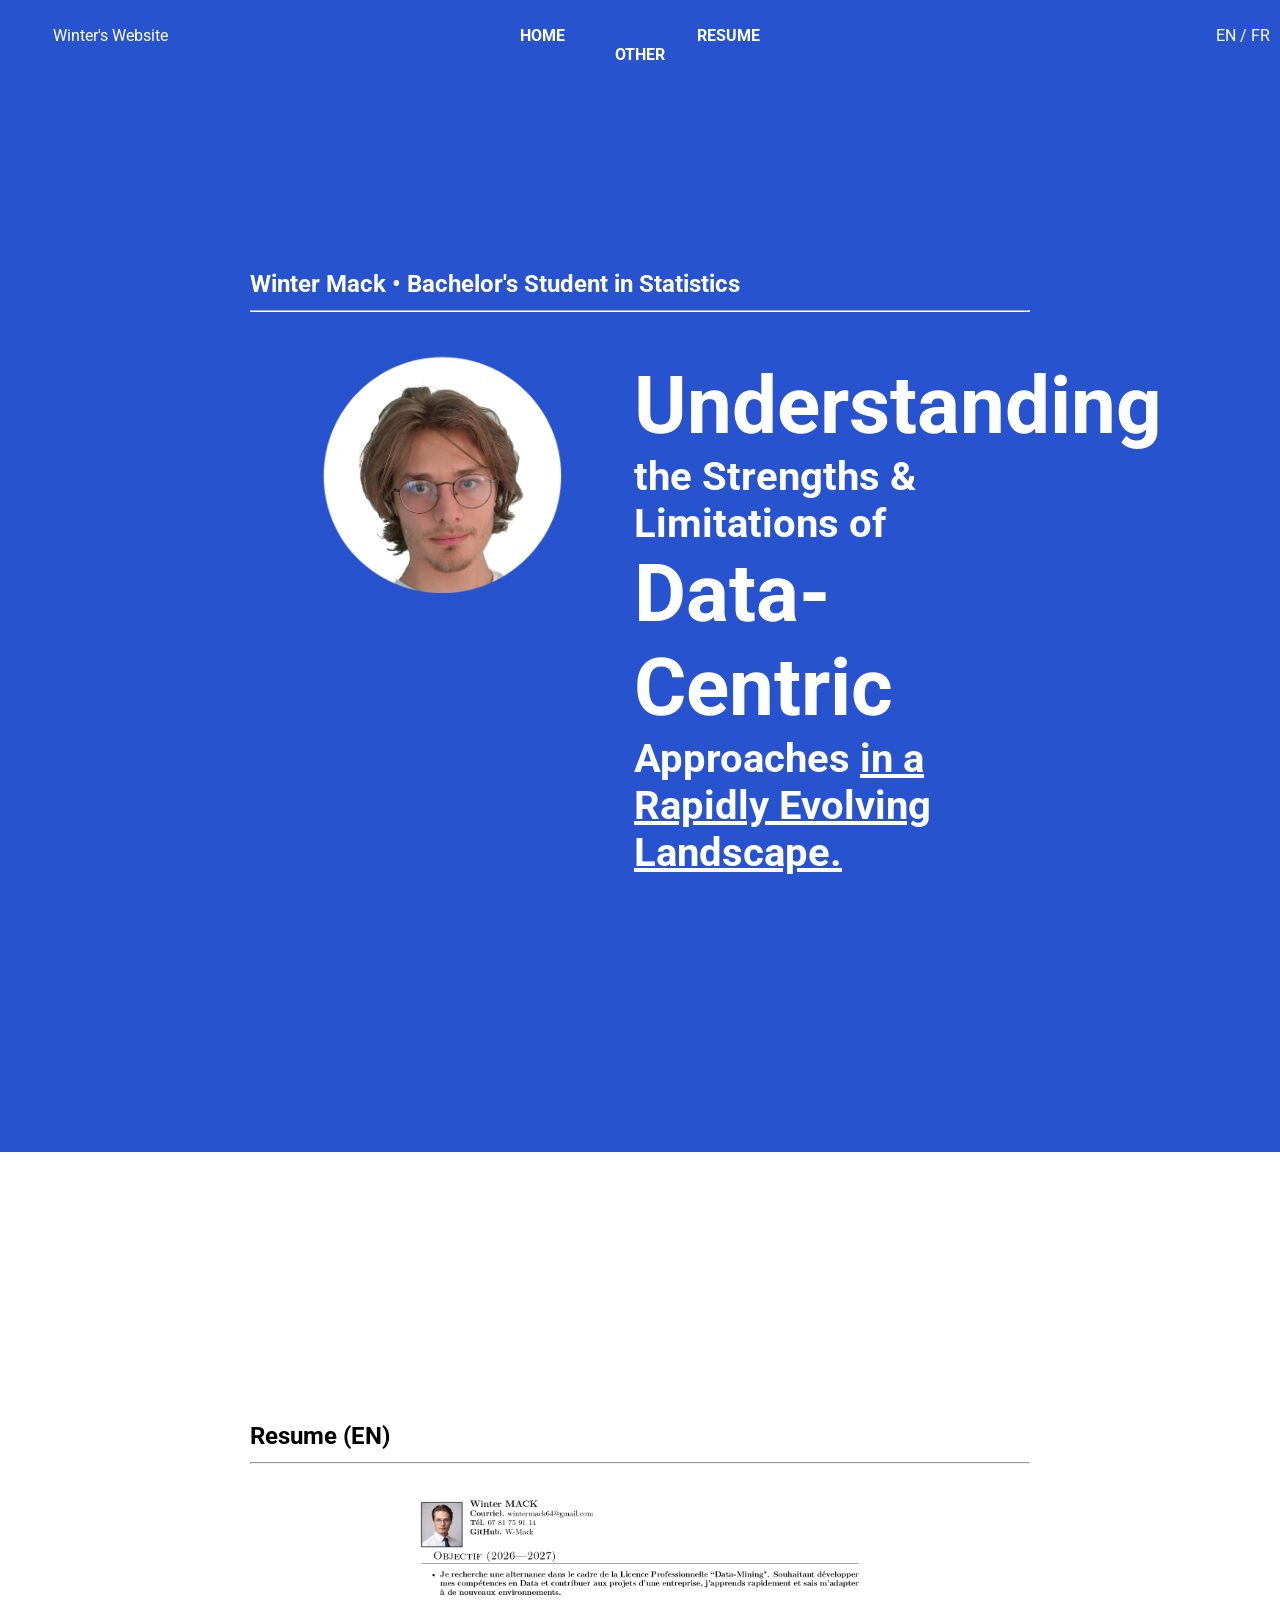
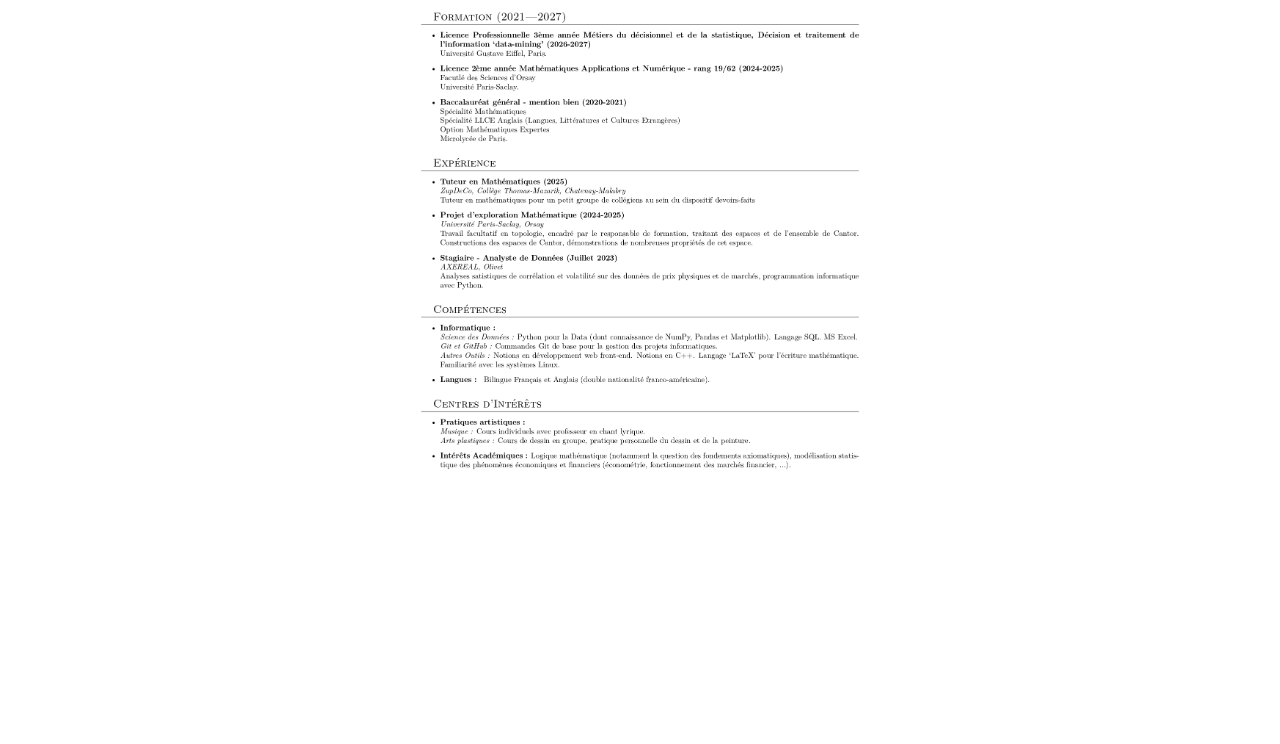
==== src/index.html @ aade7939 "added CV_fr.jpg" ====
<!DOCTYPE html>
<html lang="en">
<head>
    <meta charset="UTF-8">
    <meta name="viewport" content="width=device-width, initial-scale=1.0">
    <link rel="preconnect" href="https://fonts.googleapis.com">
    <link rel="preconnect" href="https://fonts.gstatic.com" crossorigin>
    <link href="https://fonts.googleapis.com/css2?family=Roboto:ital,wght@0,100..900;1,100..900&display=swap" rel="stylesheet">
    <link rel="stylesheet" href="styles.css" type="text/css">
    <title>Winter Mack</title>
</head>
<body>
    <div id="main-container">
        <div id="topbar">
            <p>Winter's Website</p>
            <nav>
                <a>HOME</a>
                <a>RESUME</a>
                <a>OTHER</a>
            </nav>
            <div id="lang-div">
                <a href="">EN</a> / <a href="">FR</a>
            </div>
        </div>
        <div id="main-div">
            <h2>Winter Mack • Bachelor's Student in Statistics<hr></h2>
            <div id="main-grid">
                <div id="img-div">
                    <img src="me.png" width="70%"></img>
                </div>
                <div>
                    <h1><b class="div-keyword">Understanding</b> the Strengths & Limitations of <b class="div-keyword">Data-Centric</b> Approaches <u>in a Rapidly Evolving Landscape.</u></h1>
                </div>
            </div>
        </div>
        <div id="resume">
            <h2>Resume (EN)<hr></h2>
            <div id="resume-img-div">
                <img src="CV_fr.jpg" width="60%">
            </div>
        </div>
    </div>
</body>
</html>
---- src/styles.css ----
:root {
    --bgColor: #ffffff;
    --fgColor: #2754ce;
    --textColor: #000000;
    --textFgColor: #ffffff;
}

body {
    margin: 0;
    background-color: var(--bgColor);
    font-size: 16px;
    font-family: "Roboto", sans-serif;
    color: var(--textColor);
}

h1 {
    font-size: 40px;
}

h1 .div-keyword {
    font-size: 80px;
}

nav {
    padding-left: 19vw;
    padding-right: 19vw;
    padding-top: 16px;
}

nav a {
    text-decoration: none;
    font-weight: bolder;
    padding-right: 5vw;
    padding-left: 5vw;
}

#main-div hr {
    background-color: var(--textFgColor);
    border-color: var(--textFgColor);
    color: var(--textFgColor);
}

#main-div {
    padding: 250px 250px;
    background-color: var(--fgColor);
    color: var(--textFgColor);
}

#main-grid {
    display: grid;
    grid-template-columns: 30vw 30vw;
}

#topbar #lang-div {
    text-align: right;
    padding-top: 16px;
}

#lang-div a {
    text-decoration: none;
    color: var(--textFgColor);
}

#topbar {
    background-color: var(--fgColor);
    color: var(--textFgColor);
    text-align: center;
    position: fixed;
    padding: 10px 10px;
    display: grid;
    grid-template-columns: 200px auto 200px;
}

#img-div {
    text-align: center;
    padding: 20px 20px;
}

#resume {
    padding: 250px 250px;
}

#resume-img-div {
    text-align: center;
}
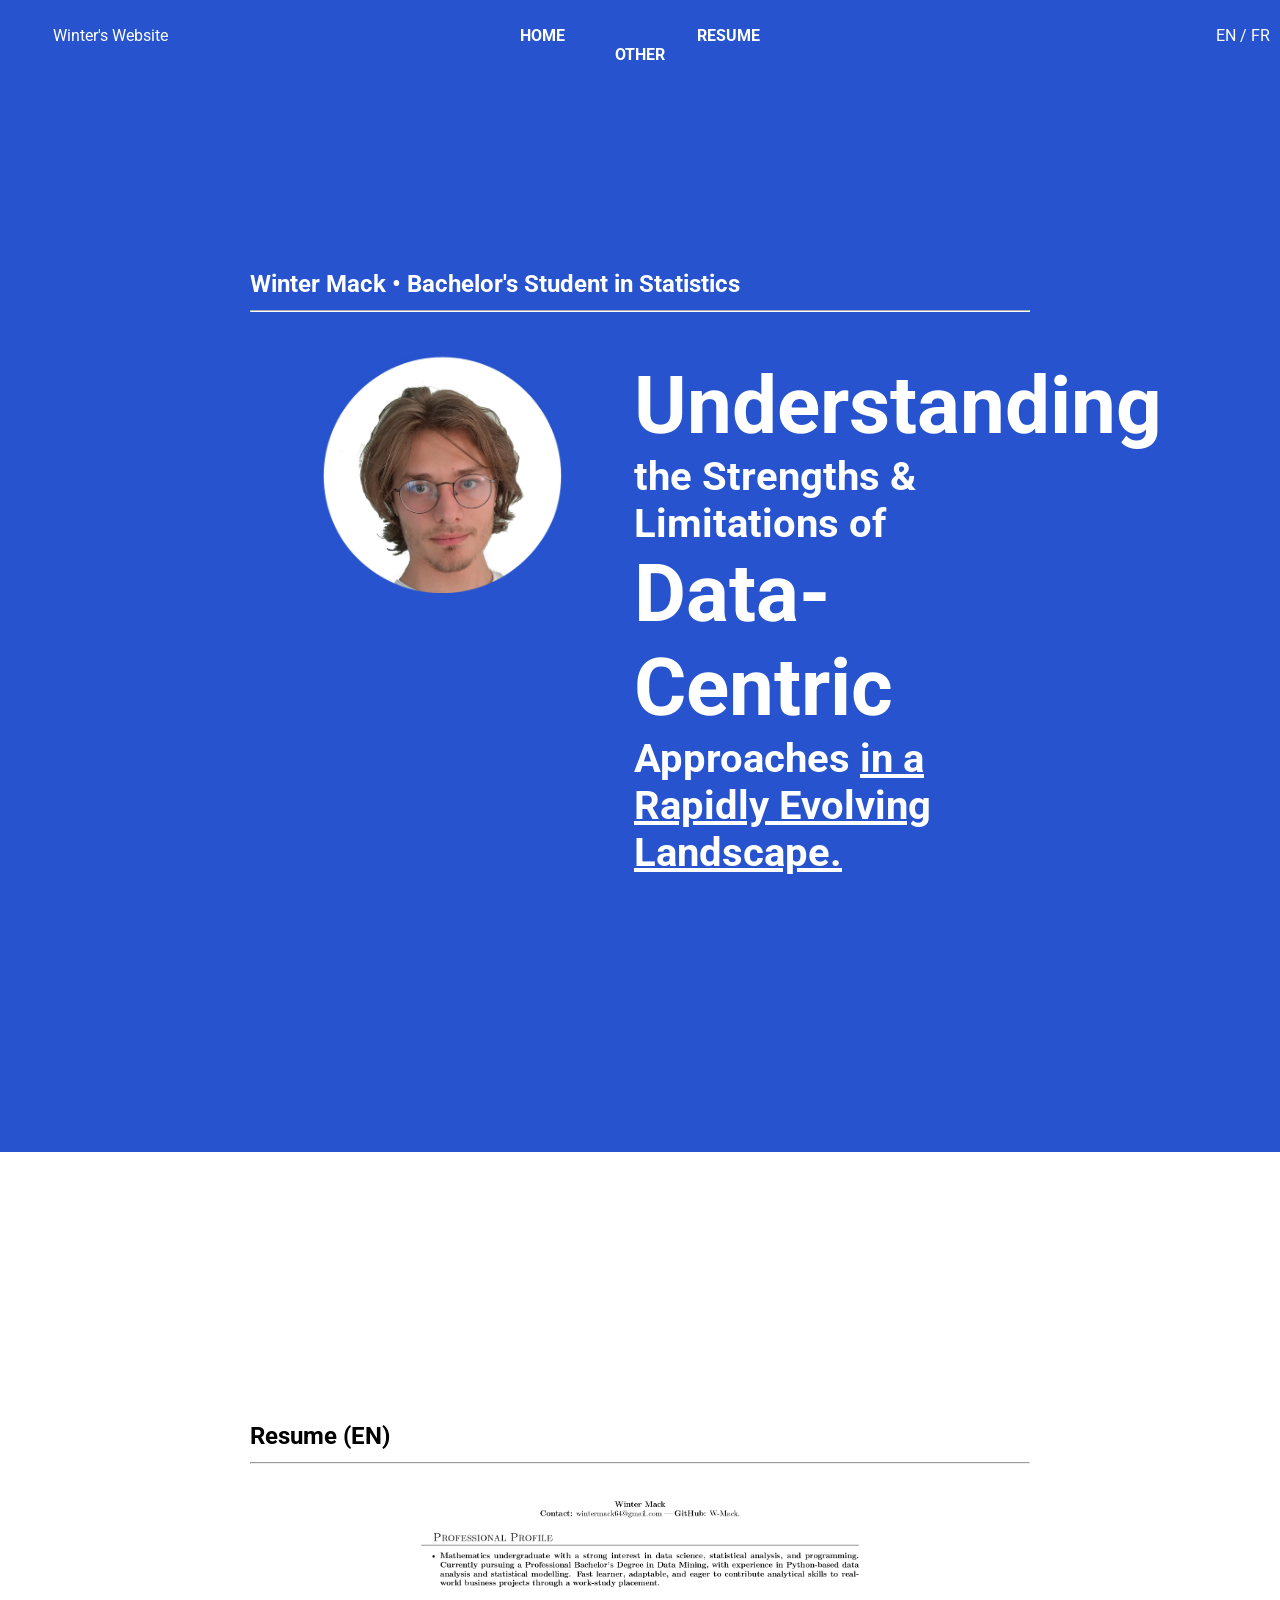
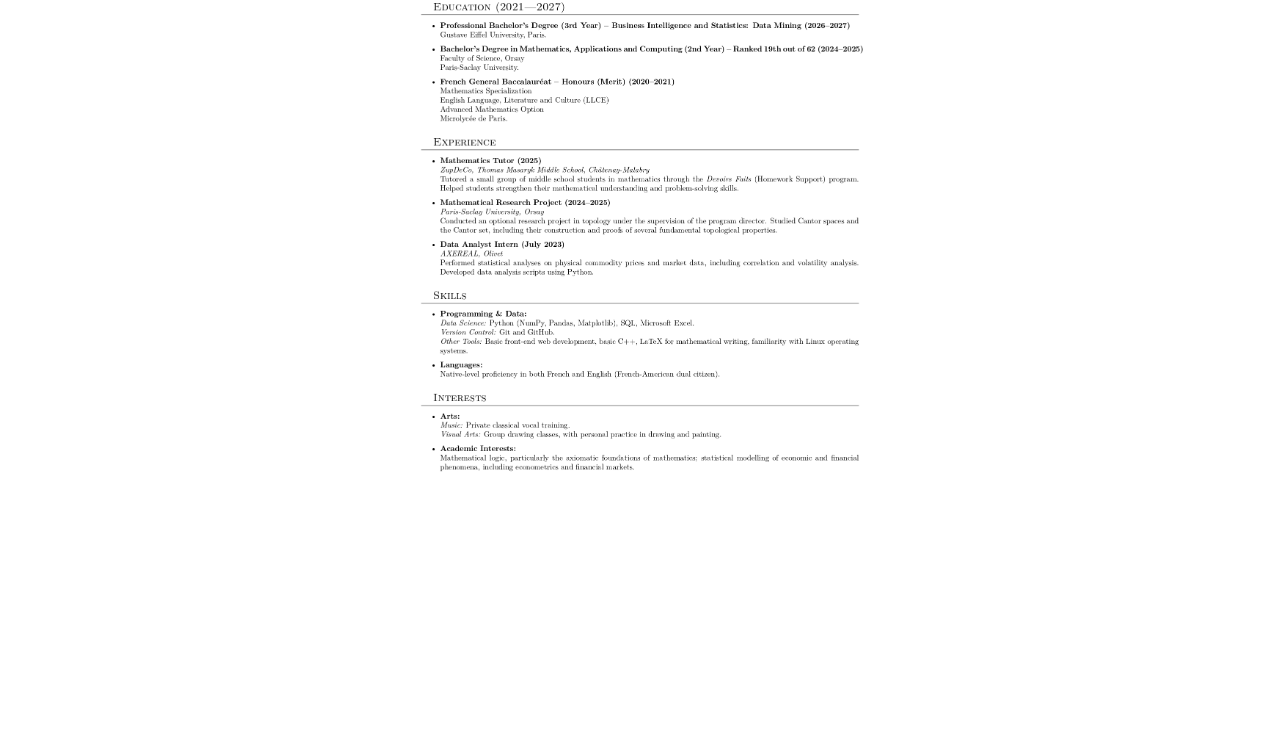
==== commit c8f029be: "Added english CV image" ====
--- a/src/index.html
+++ b/src/index.html
@@ -36,7 +36,7 @@
         <div id="resume">
             <h2>Resume (EN)<hr></h2>
             <div id="resume-img-div">
-                <img src="CV_fr.jpg" width="60%">
+                <img src="CV_en.jpg" width="60%">
             </div>
         </div>
     </div>
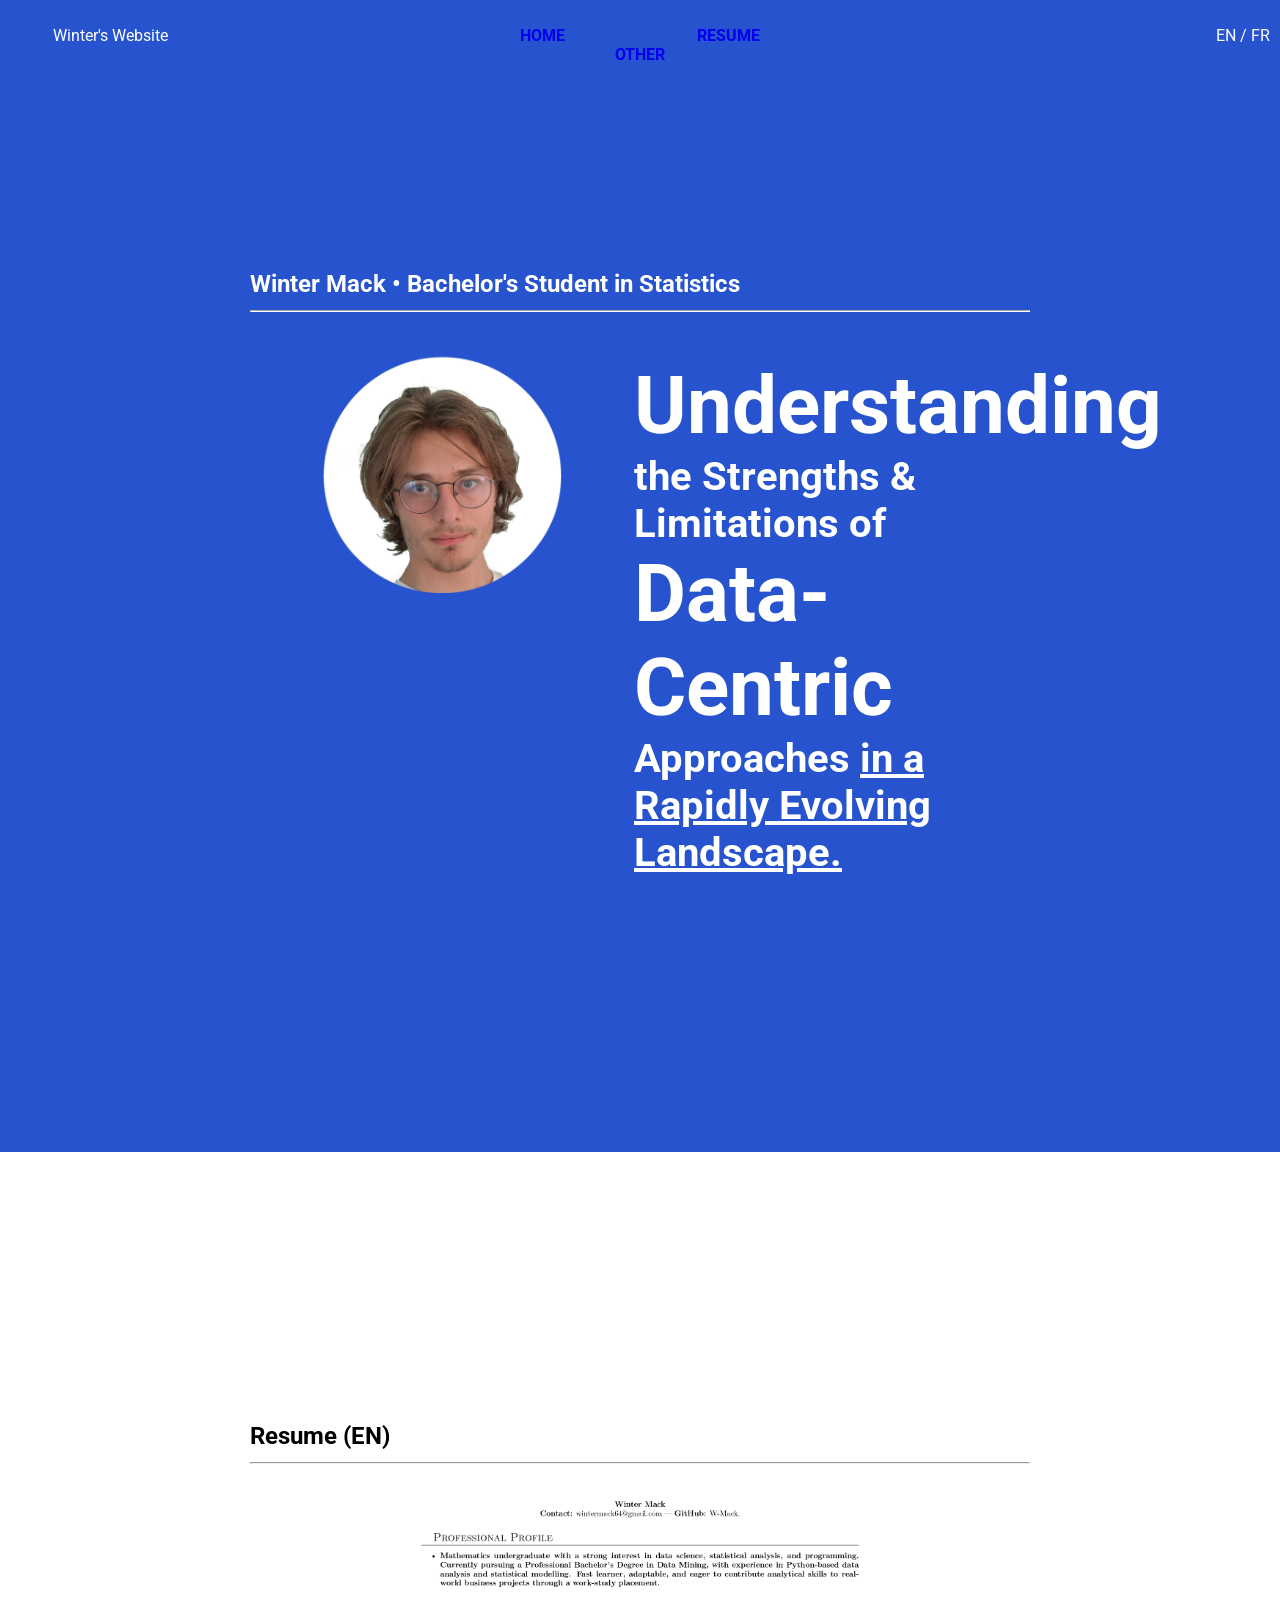
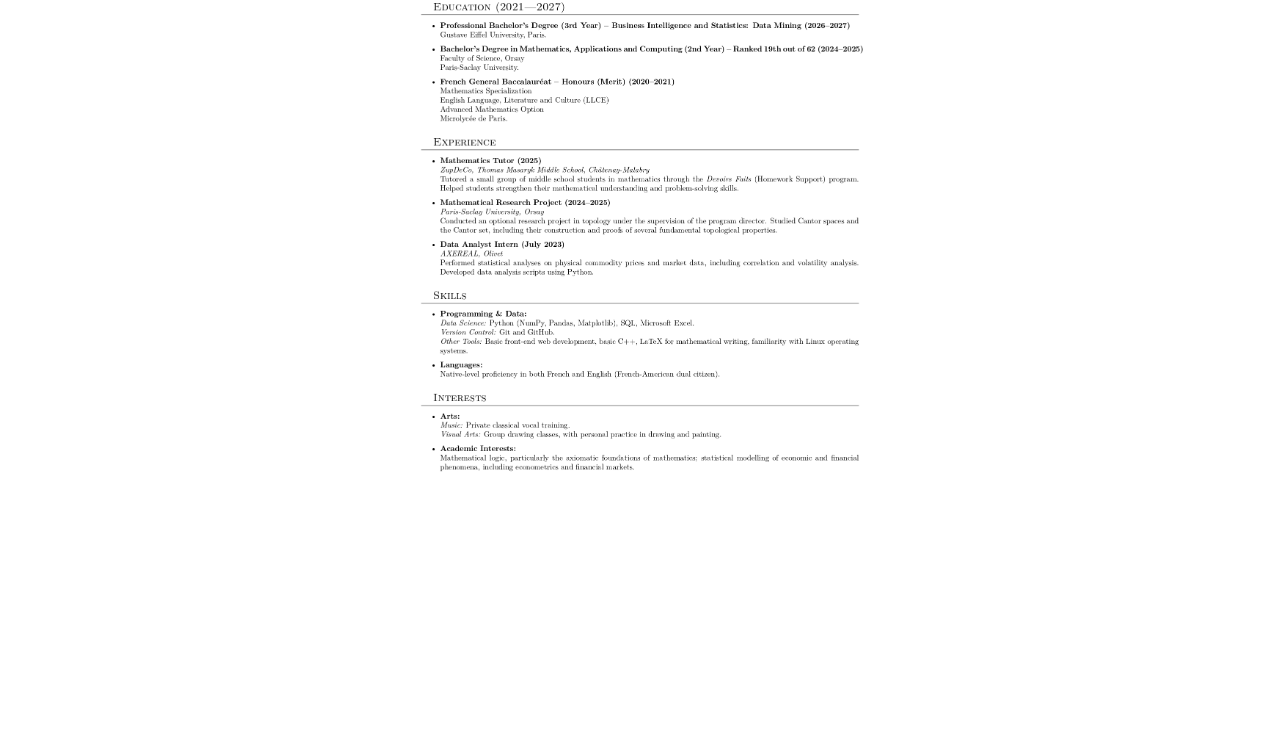
==== commit 3619bbd9: "Update index.html" ====
--- a/src/index.html
+++ b/src/index.html
@@ -14,12 +14,12 @@
         <div id="topbar">
             <p>Winter's Website</p>
             <nav>
-                <a>HOME</a>
-                <a>RESUME</a>
-                <a>OTHER</a>
+                <a href="#main-div">HOME</a>
+                <a href="#resume">RESUME</a>
+                <a href="#other">OTHER</a>
             </nav>
             <div id="lang-div">
-                <a href="">EN</a> / <a href="">FR</a>
+                <a href="https://w-mack.github.io/winter-mack-website/">EN</a> / <a href="https://w-mack.github.io/winter-mack-website/fr/index.html">FR</a>
             </div>
         </div>
         <div id="main-div">
@@ -41,4 +41,4 @@
         </div>
     </div>
 </body>
-</html>+</html>
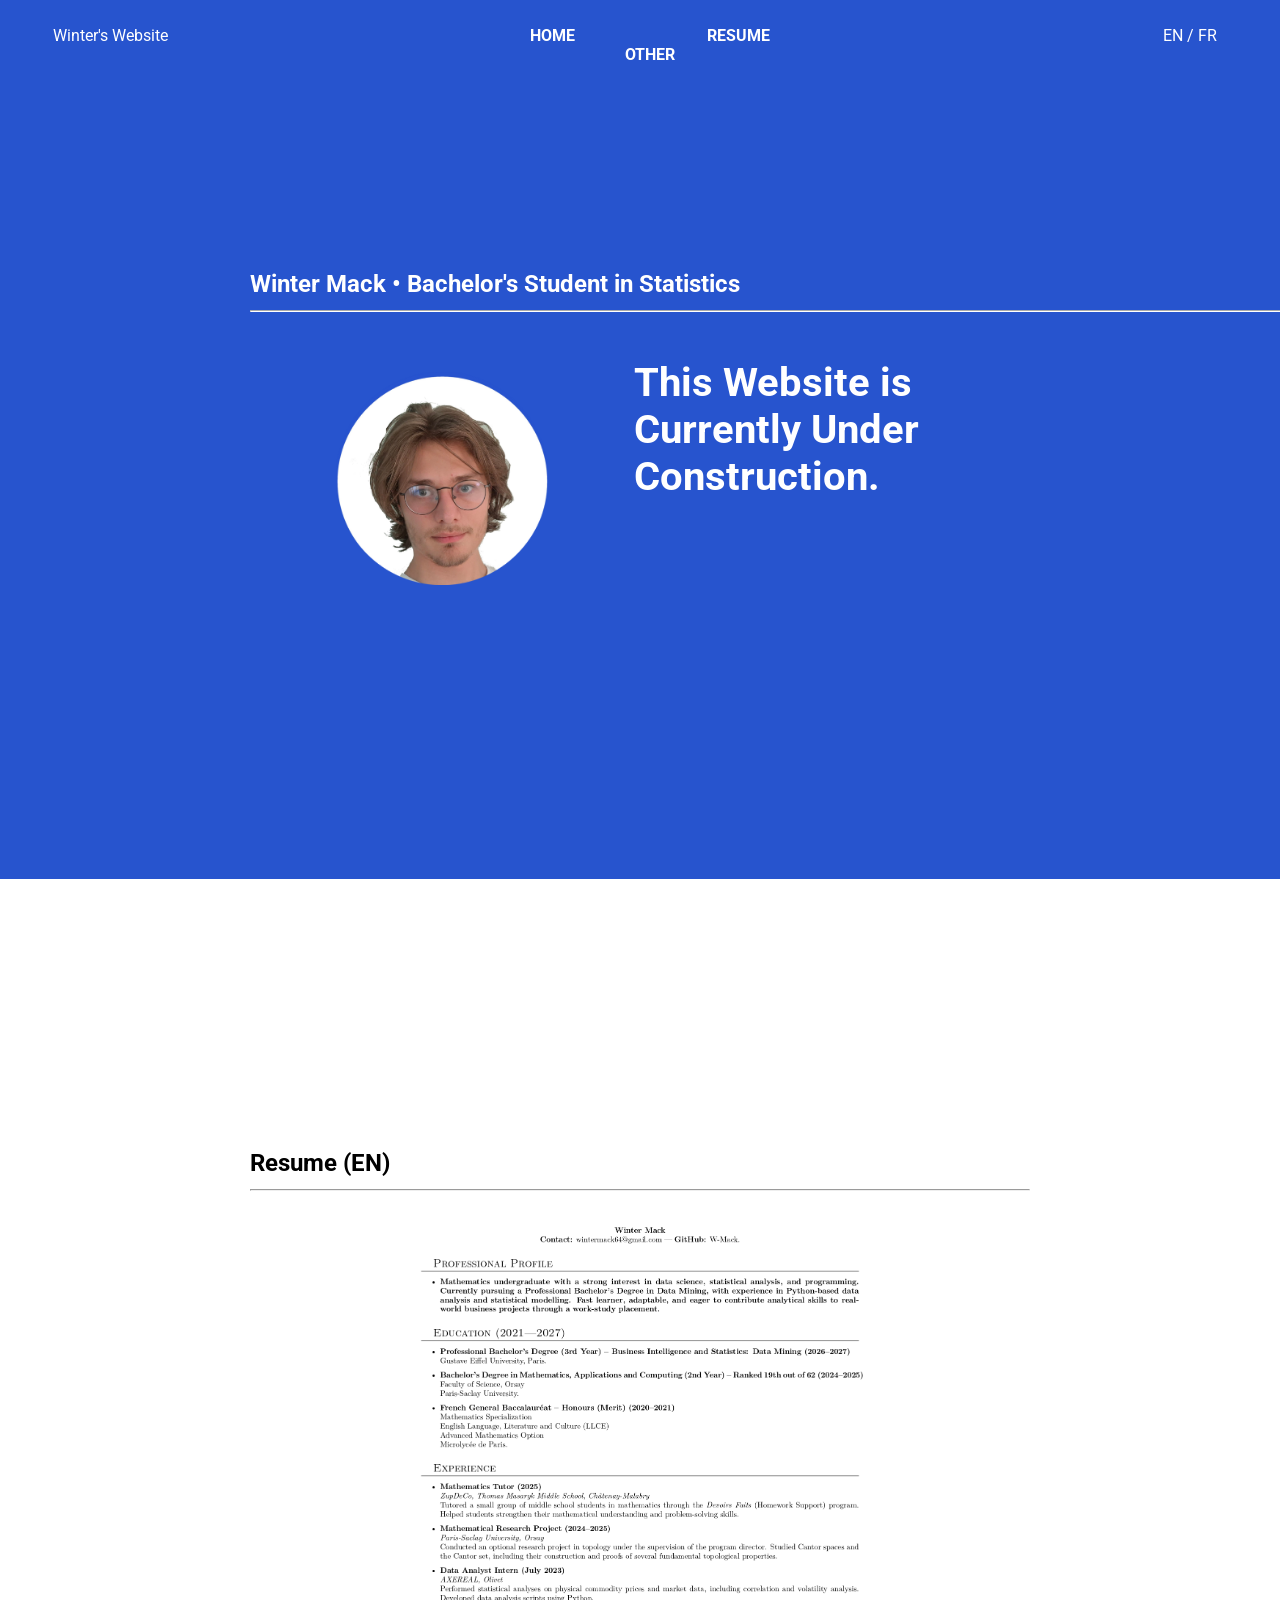
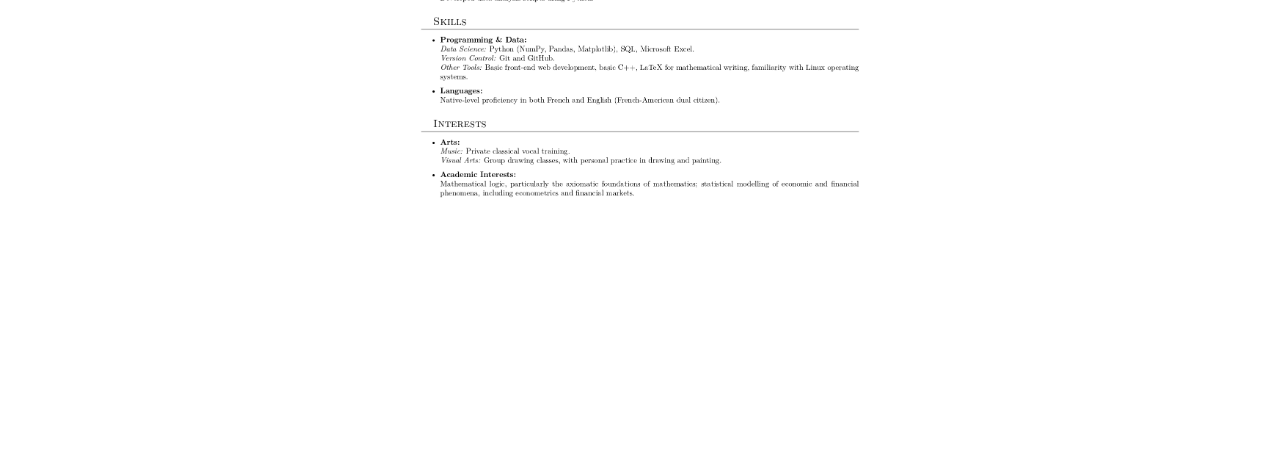
==== commit 4b996c0a: "changed h1 header text in both index.html files" ====
--- a/src/index.html
+++ b/src/index.html
@@ -29,7 +29,7 @@
                     <img src="me.png" width="70%"></img>
                 </div>
                 <div>
-                    <h1><b class="div-keyword">Understanding</b> the Strengths & Limitations of <b class="div-keyword">Data-Centric</b> Approaches <u>in a Rapidly Evolving Landscape.</u></h1>
+                    <h1>This Website is Currently Under Construction.</h1>
                 </div>
             </div>
         </div>
--- a/src/styles.css
+++ b/src/styles.css
@@ -32,15 +32,18 @@
     font-weight: bolder;
     padding-right: 5vw;
     padding-left: 5vw;
+    color: var(--textFGColor);
 }
 
 #main-div hr {
+    width: 100vw;
     background-color: var(--textFgColor);
     border-color: var(--textFgColor);
     color: var(--textFgColor);
 }
 
 #main-div {
+    width: 100vw;
     padding: 250px 250px;
     background-color: var(--fgColor);
     color: var(--textFgColor);
@@ -52,7 +55,7 @@
 }
 
 #topbar #lang-div {
-    text-align: right;
+    text-align: center;
     padding-top: 16px;
 }
 
@@ -62,6 +65,7 @@
 }
 
 #topbar {
+    width: 100vw;
     background-color: var(--fgColor);
     color: var(--textFgColor);
     text-align: center;
@@ -73,7 +77,7 @@
 
 #img-div {
     text-align: center;
-    padding: 20px 20px;
+    padding: 40px 40px;
 }
 
 #resume {
@@ -82,4 +86,77 @@
 
 #resume-img-div {
     text-align: center;
-}+}
+
+@media only screen and (orientation: portrait) {
+    body {
+        font-size: 12px;
+    }
+
+    h1 {
+        font-size: 20px;
+    }
+
+    h1 .div-keyword {
+        font-size: 32px;
+    }
+
+
+    #topbar {
+        grid-template-columns: auto;
+        grid-template-rows: auto auto auto;
+    }
+
+    #main-div {
+        padding: 30px 30px;
+    }
+
+    #main-grid {
+        grid-template-columns: auto;
+        grid-template-rows: auto auto;
+    }
+
+    #resume {
+        padding: 30px 30px;
+    }
+    
+    #img-div {
+        width: 40vw;
+    }
+}
+
+@media only screen and (max-width: 1200px) {
+    body {
+        font-size: 12px;
+    }
+
+    h1 {
+        font-size: 20px;
+    }
+
+    h1 .div-keyword {
+        font-size: 32px;
+    }
+
+    #topbar {
+        grid-template-columns: auto;
+        grid-template-rows: auto auto auto;
+    }
+
+    #main-div {
+        padding: 30px 30px;
+    }
+
+    #main-grid {
+        grid-template-columns: auto;
+        grid-template-rows: auto auto;
+    }
+
+    #resume {
+        padding: 30px 30px;
+    }
+
+    #img-div {
+        width: 40vw;
+    }
+}
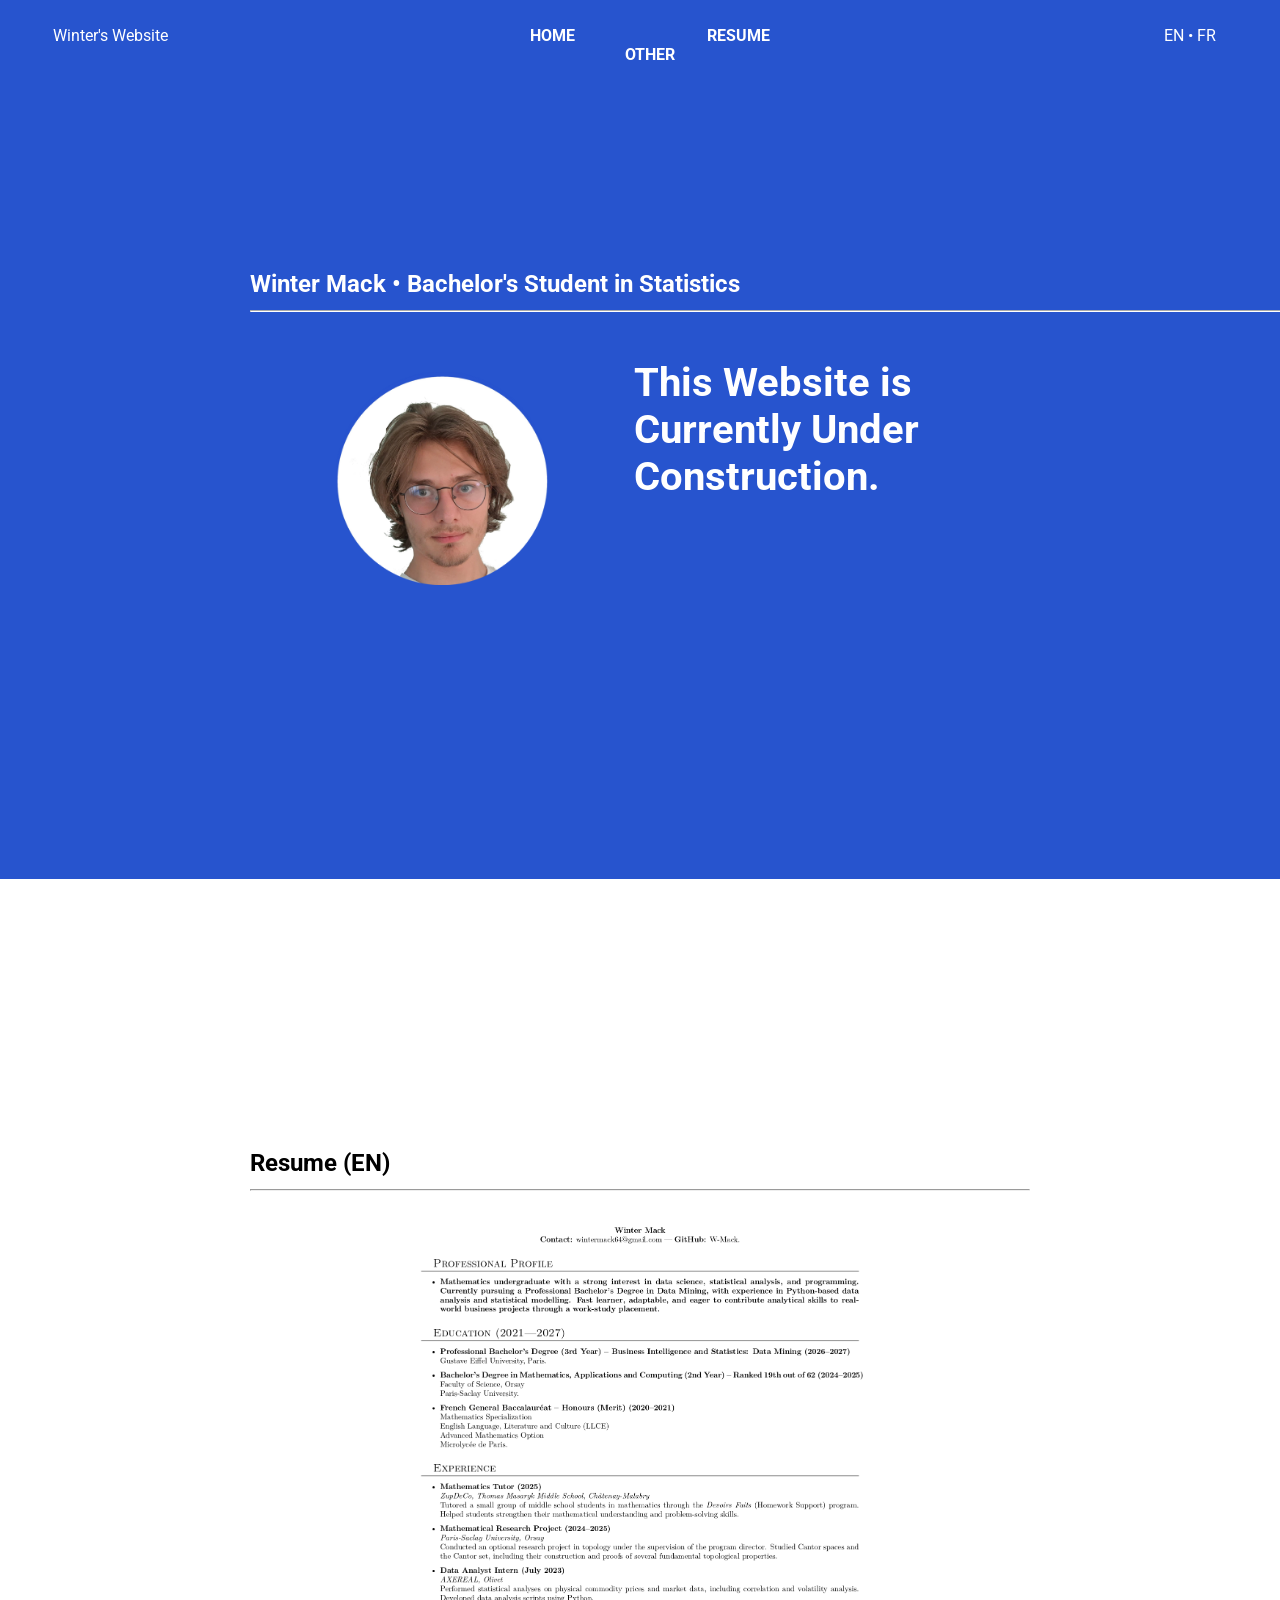
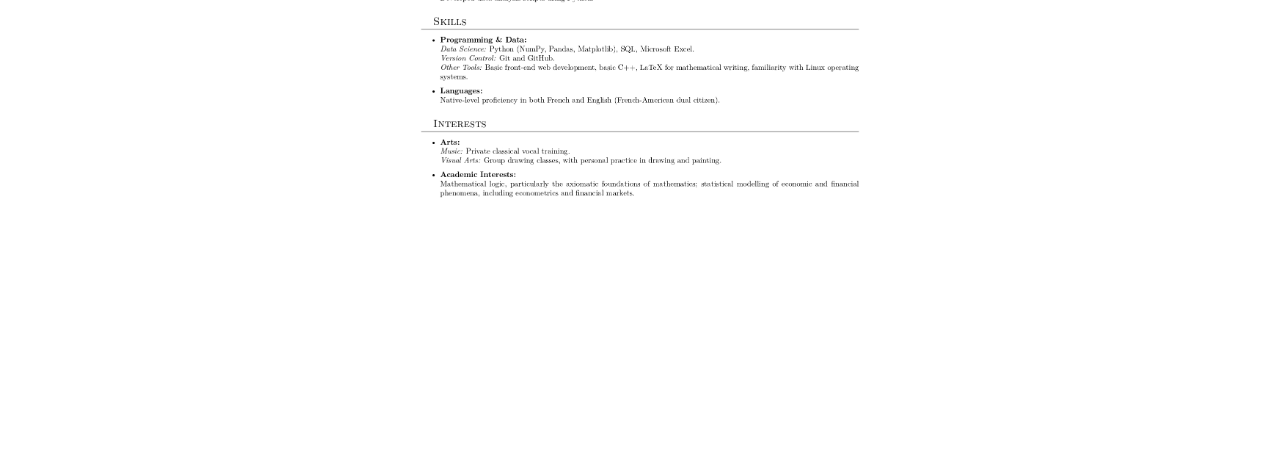
==== commit 4846aaab: "updated index.html & fr/index.html" ====
--- a/src/index.html
+++ b/src/index.html
@@ -19,7 +19,7 @@
                 <a href="#other">OTHER</a>
             </nav>
             <div id="lang-div">
-                <a href="https://w-mack.github.io/winter-mack-website/">EN</a> / <a href="https://w-mack.github.io/winter-mack-website/fr/index.html">FR</a>
+                <a href="https://w-mack.github.io/winter-mack-website/">EN</a> • <a href="https://w-mack.github.io/winter-mack-website/fr/index.html">FR</a>
             </div>
         </div>
         <div id="main-div">
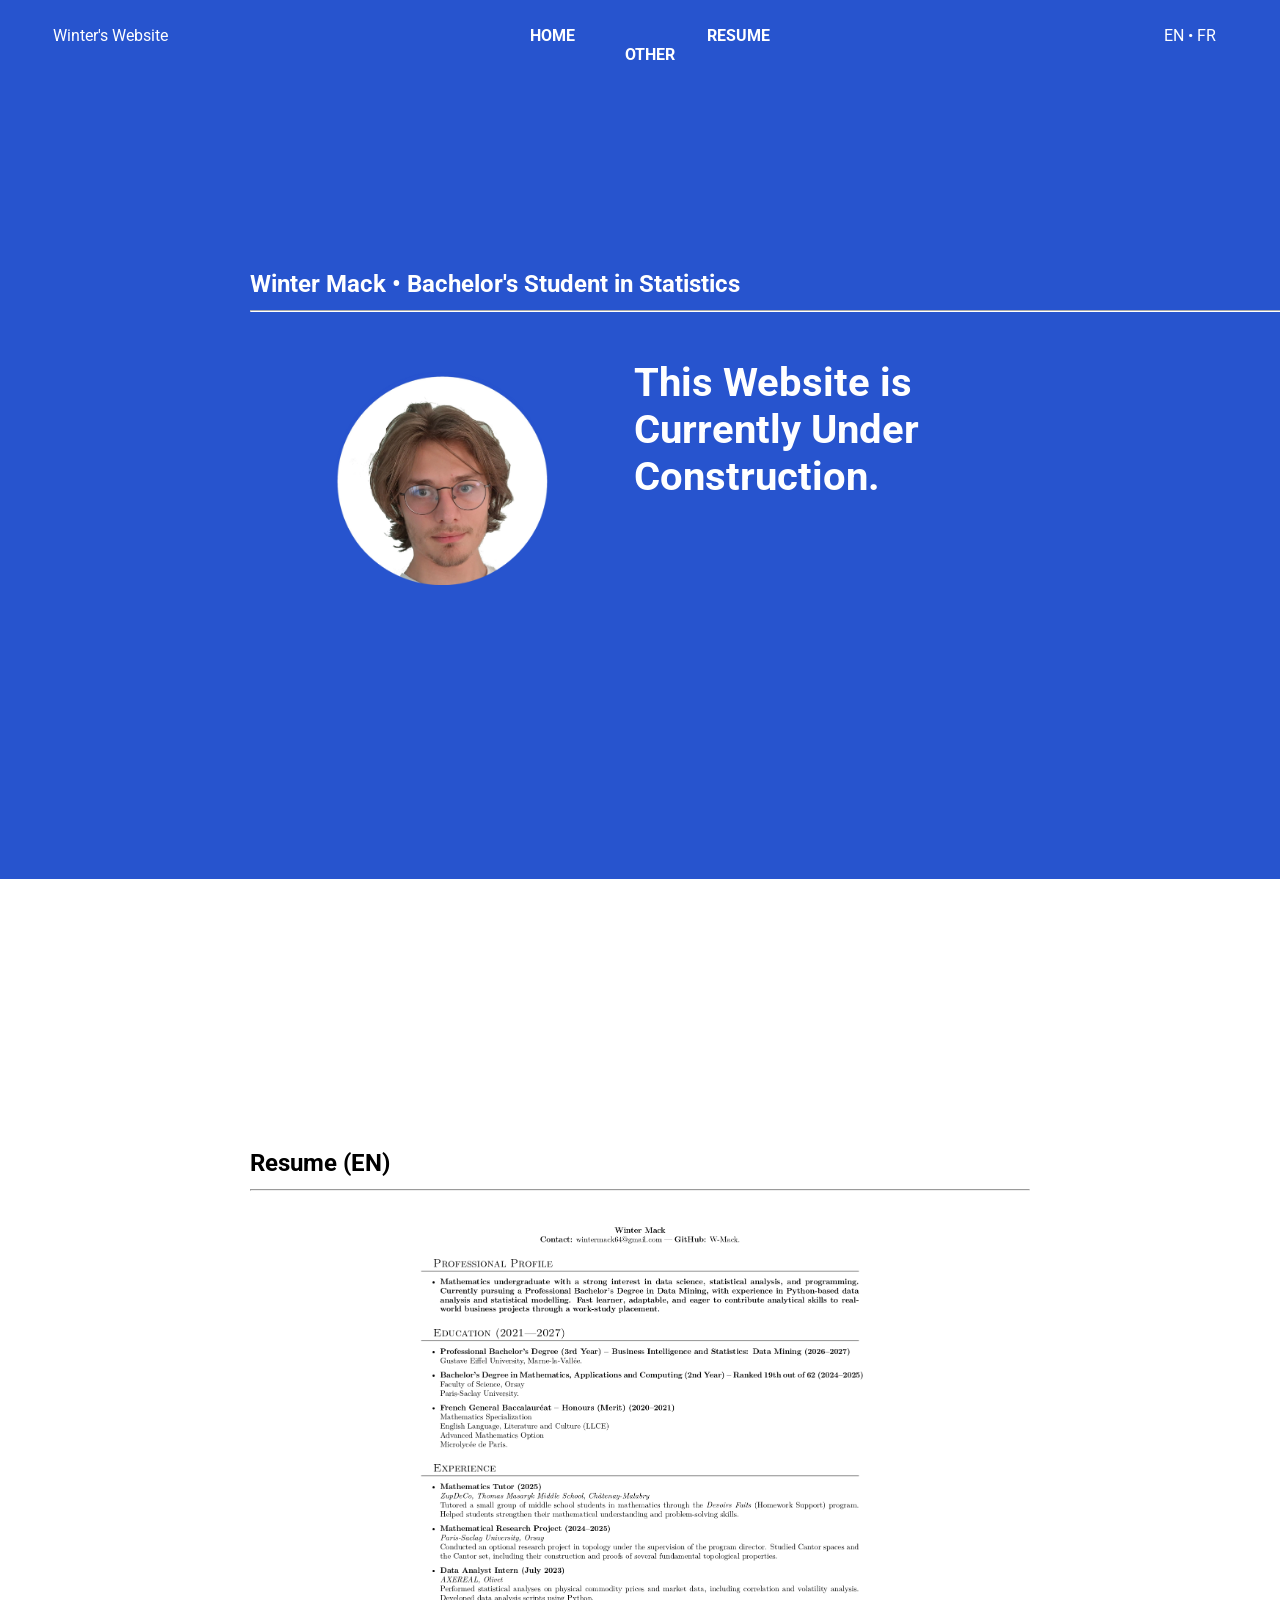
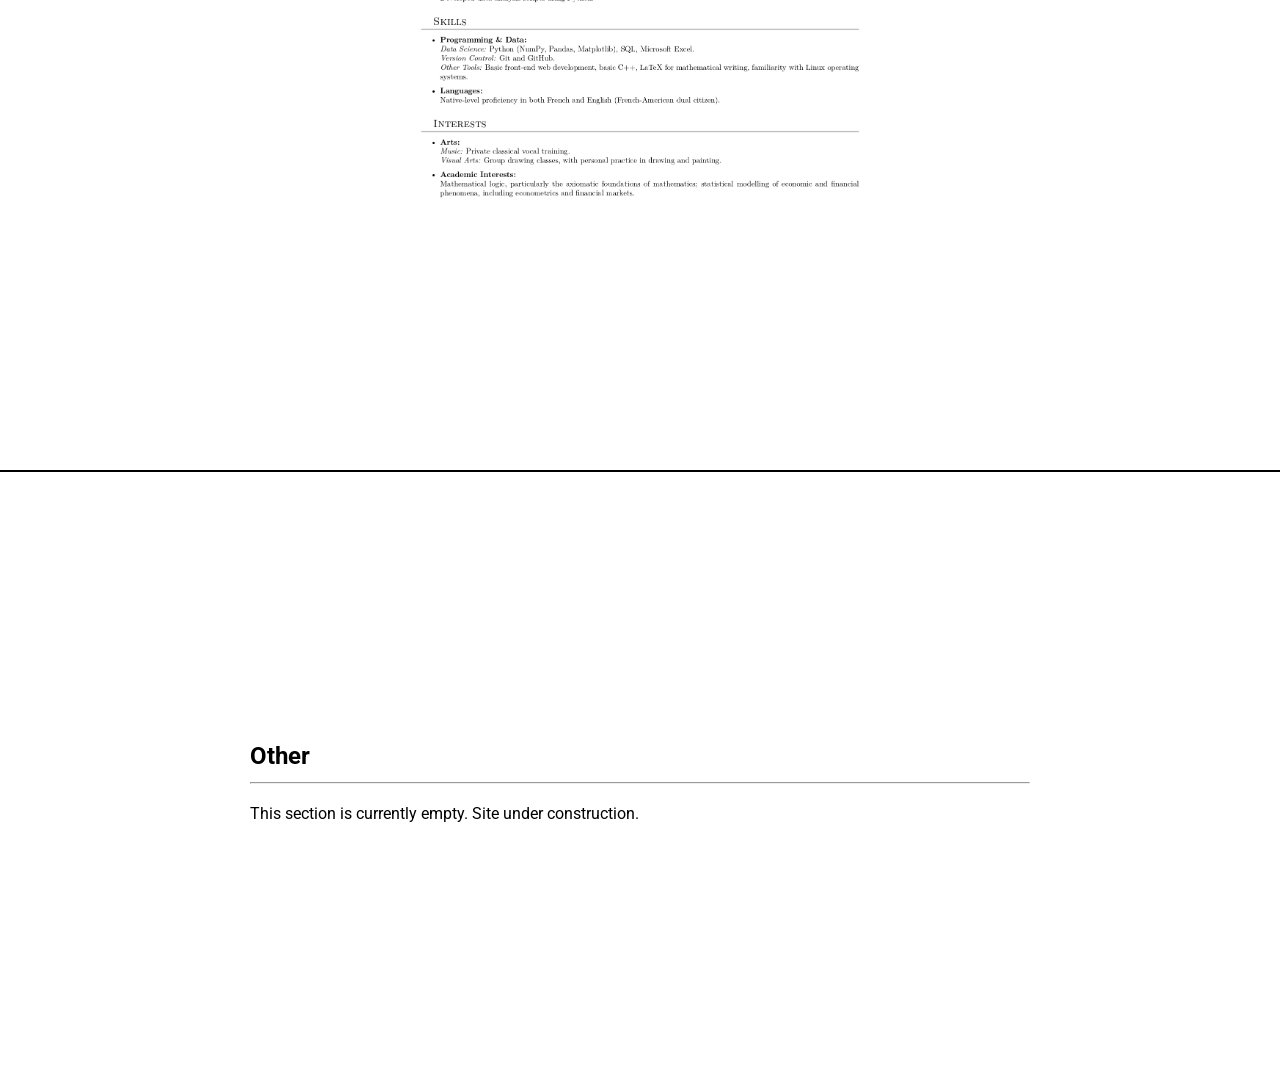
==== commit 9ead274a: "updated files" ====
--- a/src/index.html
+++ b/src/index.html
@@ -39,6 +39,10 @@
                 <img src="CV_en.jpg" width="60%">
             </div>
         </div>
+        <div id="other">
+            <h2>Other<hr></h2>
+            This section is currently empty. Site under construction.
+        </div>
     </div>
 </body>
 </html>
--- a/src/styles.css
+++ b/src/styles.css
@@ -88,6 +88,11 @@
     text-align: center;
 }
 
+#other {
+    border-top: 2px solid var(--textColor);
+    padding: 250px 250px;
+}
+
 @media only screen and (orientation: portrait) {
     body {
         font-size: 12px;
@@ -101,6 +106,10 @@
         font-size: 32px;
     }
 
+    #other {
+        padding: 30px 30px;
+    }
+ 
 
     #topbar {
         grid-template-columns: auto;
@@ -114,14 +123,16 @@
     #main-grid {
         grid-template-columns: auto;
         grid-template-rows: auto auto;
+        text-align: center;
     }
 
     #resume {
         padding: 30px 30px;
     }
-    
-    #img-div {
-        width: 40vw;
+
+    nav a {
+        padding-left: 6px;
+        padding-right: 6px;
     }
 }
 
@@ -138,6 +149,10 @@
         font-size: 32px;
     }
 
+    #other {
+        padding: 30px 30px;
+    }
+
     #topbar {
         grid-template-columns: auto;
         grid-template-rows: auto auto auto;
@@ -150,13 +165,16 @@
     #main-grid {
         grid-template-columns: auto;
         grid-template-rows: auto auto;
+        text-align: center;
     }
 
     #resume {
         padding: 30px 30px;
     }
 
-    #img-div {
-        width: 40vw;
+    nav a {
+        padding-left: 6px;
+        padding-right: 6px;
     }
 }
+
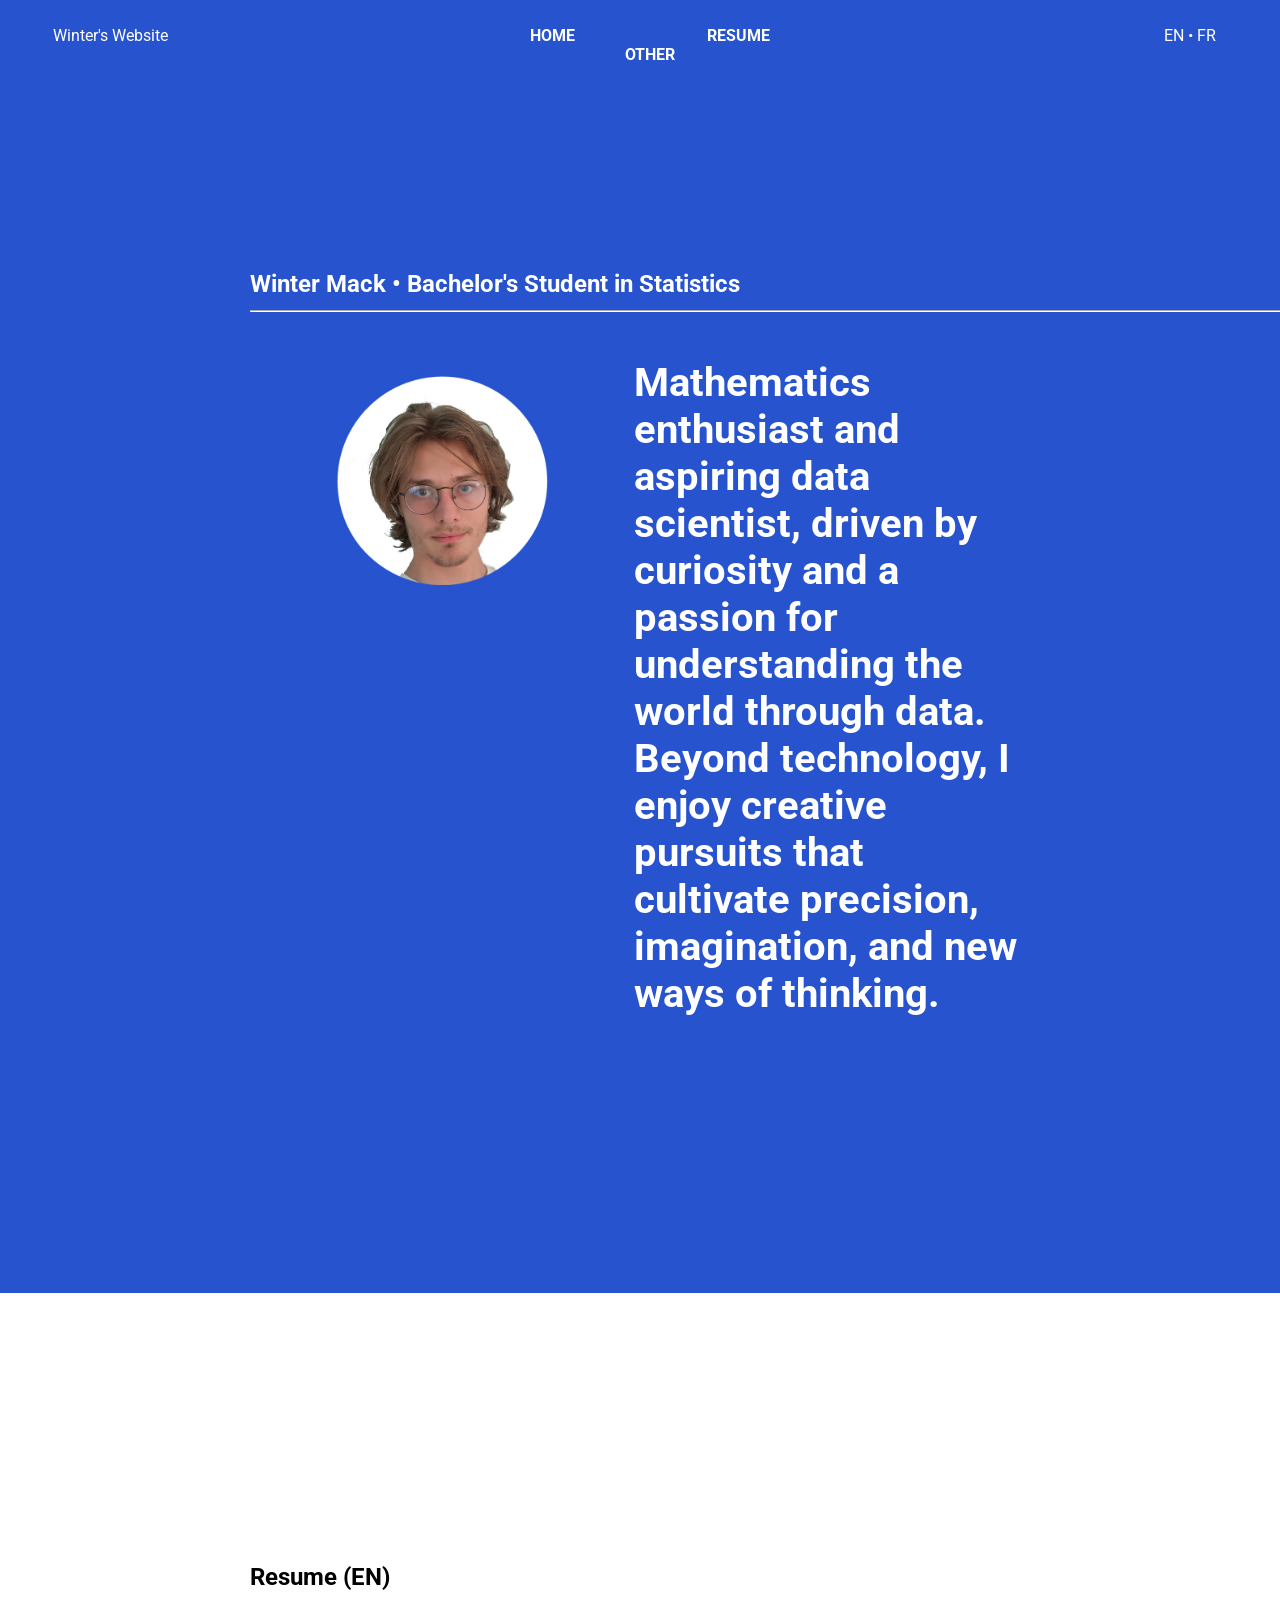
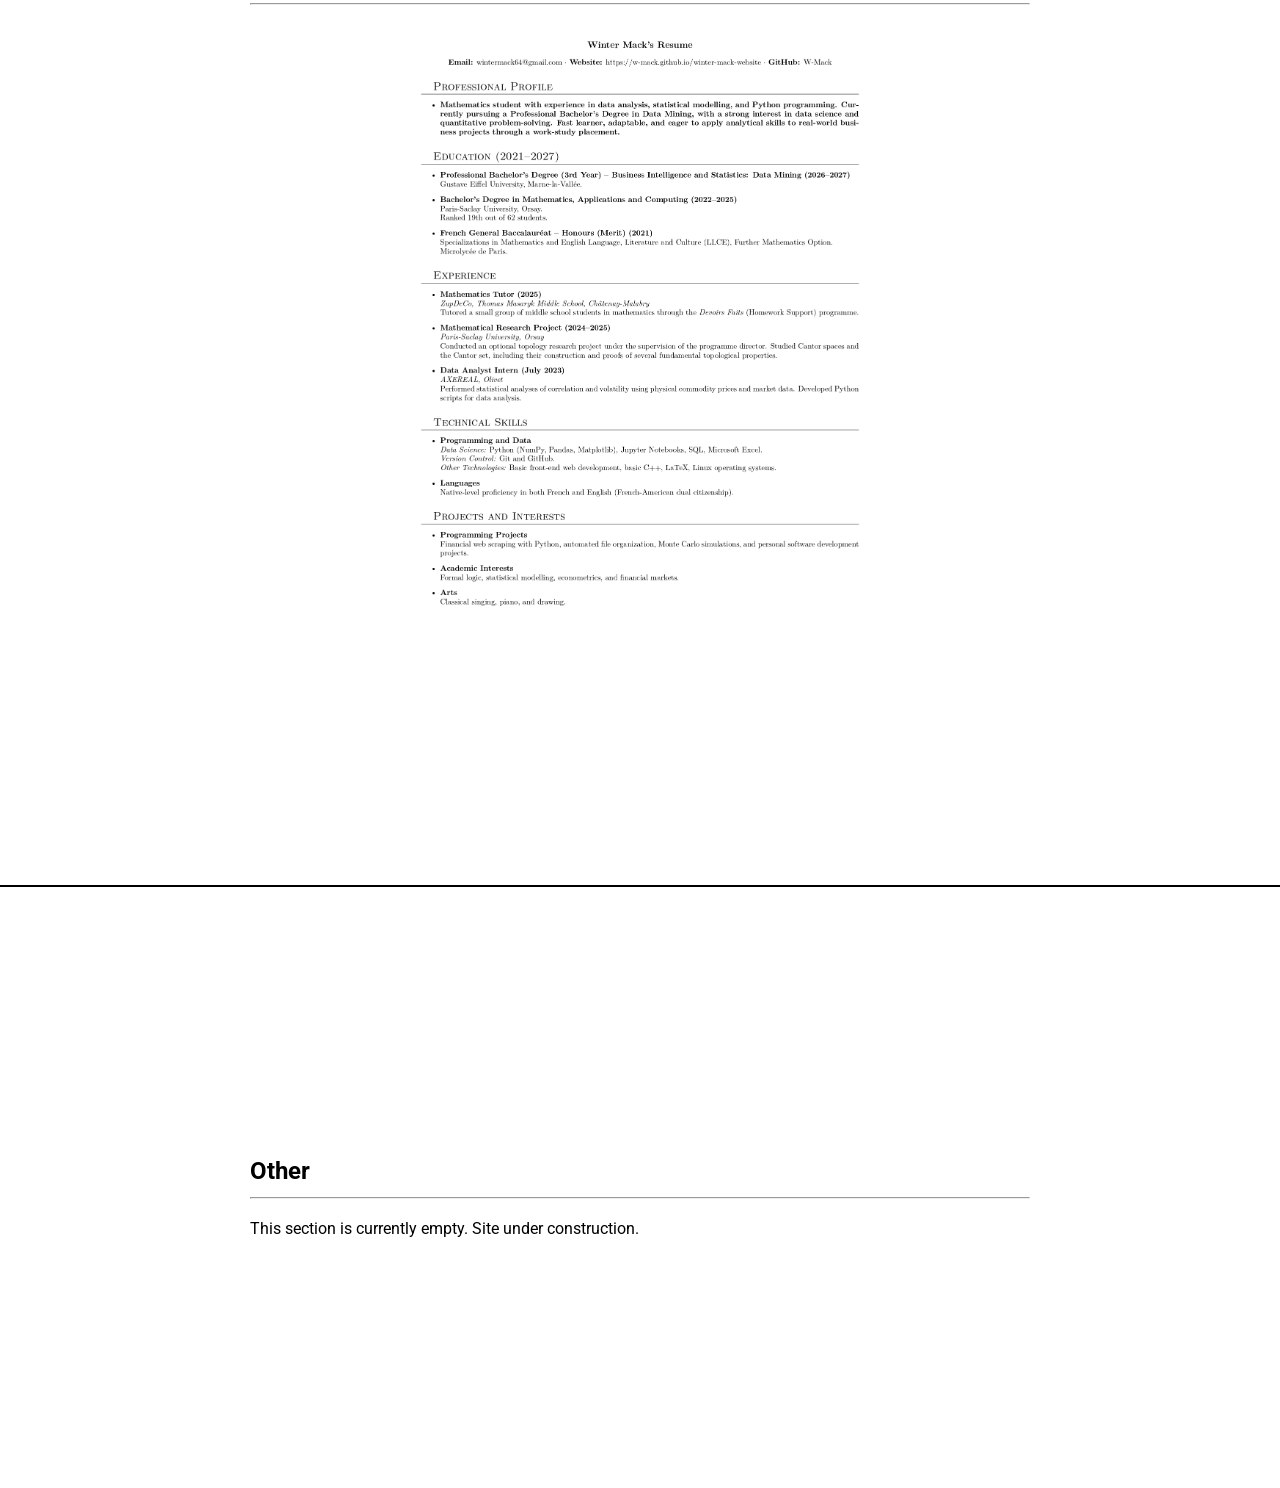
==== commit bda1ab31: "changed self description sentences (both english and french)" ====
--- a/src/index.html
+++ b/src/index.html
@@ -29,7 +29,7 @@
                     <img src="me.png" width="70%"></img>
                 </div>
                 <div>
-                    <h1>This Website is Currently Under Construction.</h1>
+                    <h1>Mathematics enthusiast and aspiring data scientist, driven by curiosity and a passion for understanding the world through data. Beyond technology, I enjoy creative pursuits that cultivate precision, imagination, and new ways of thinking.</h1>
                 </div>
             </div>
         </div>
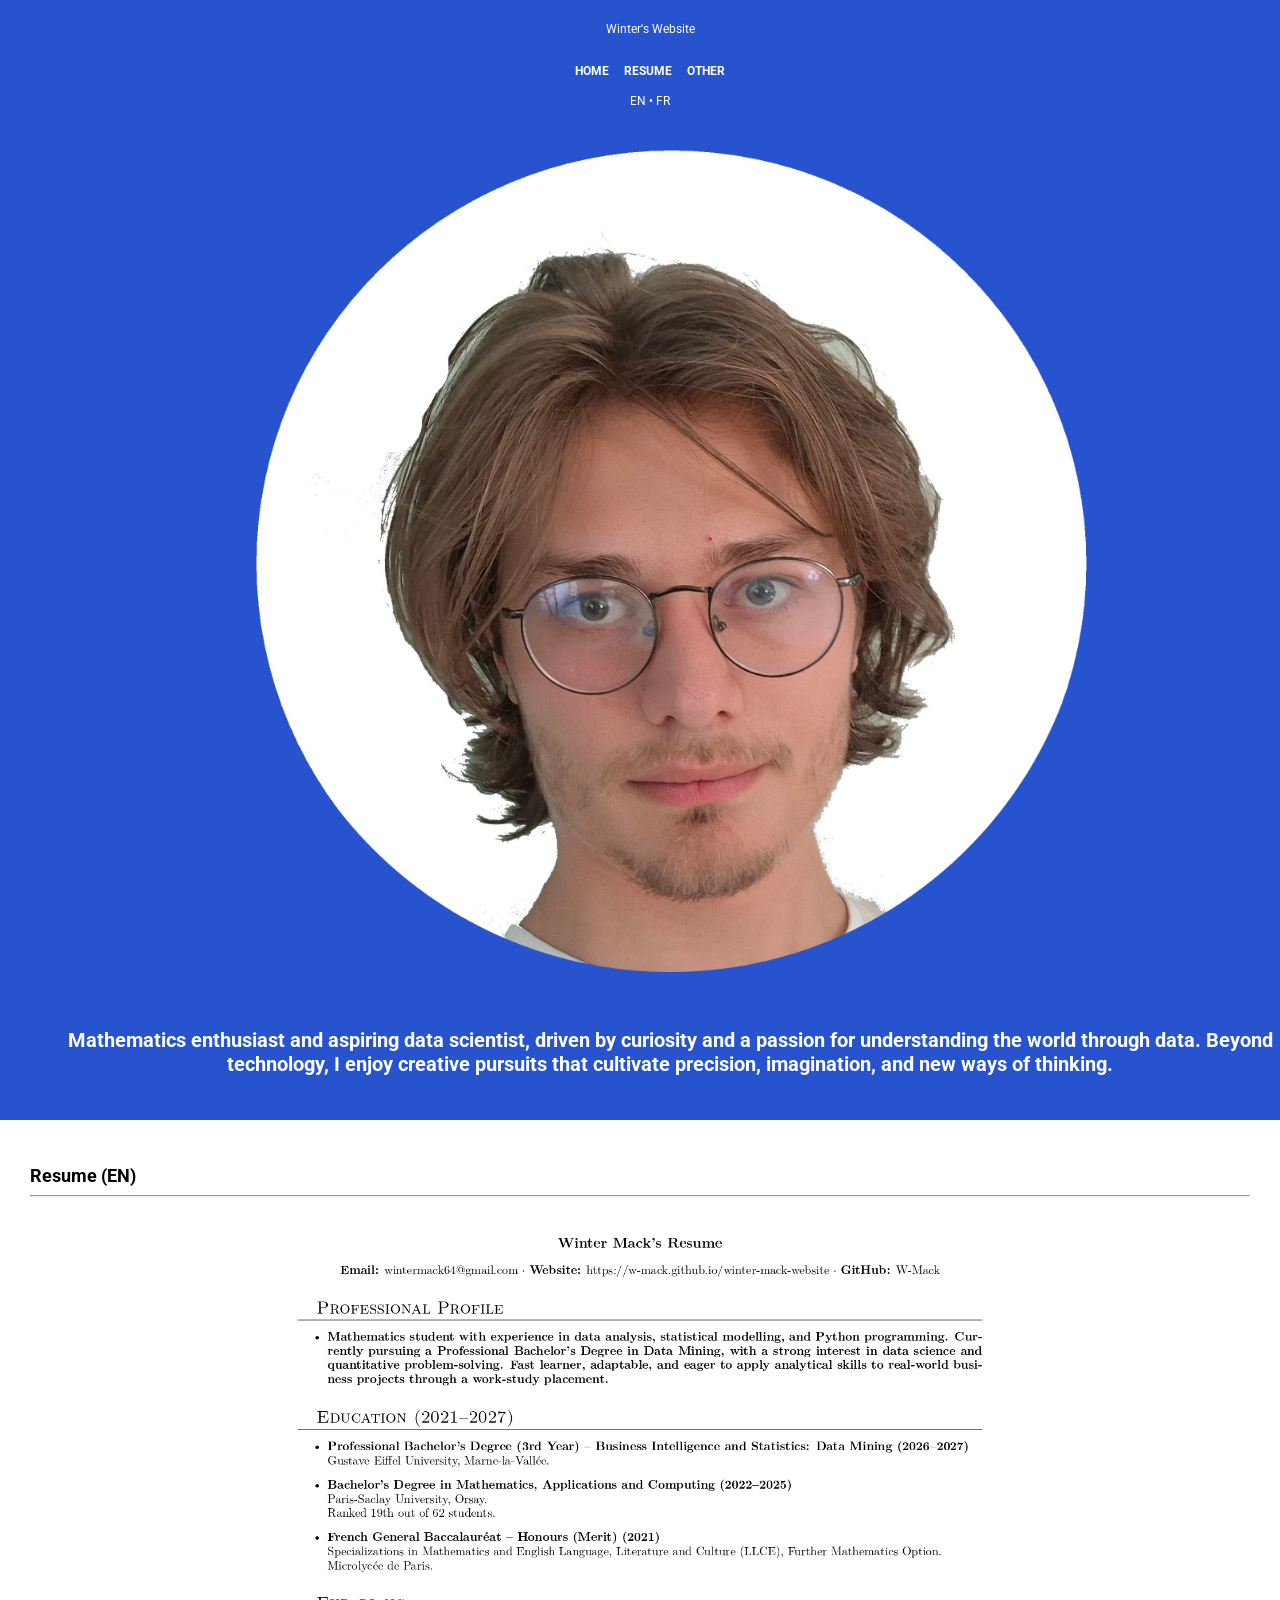
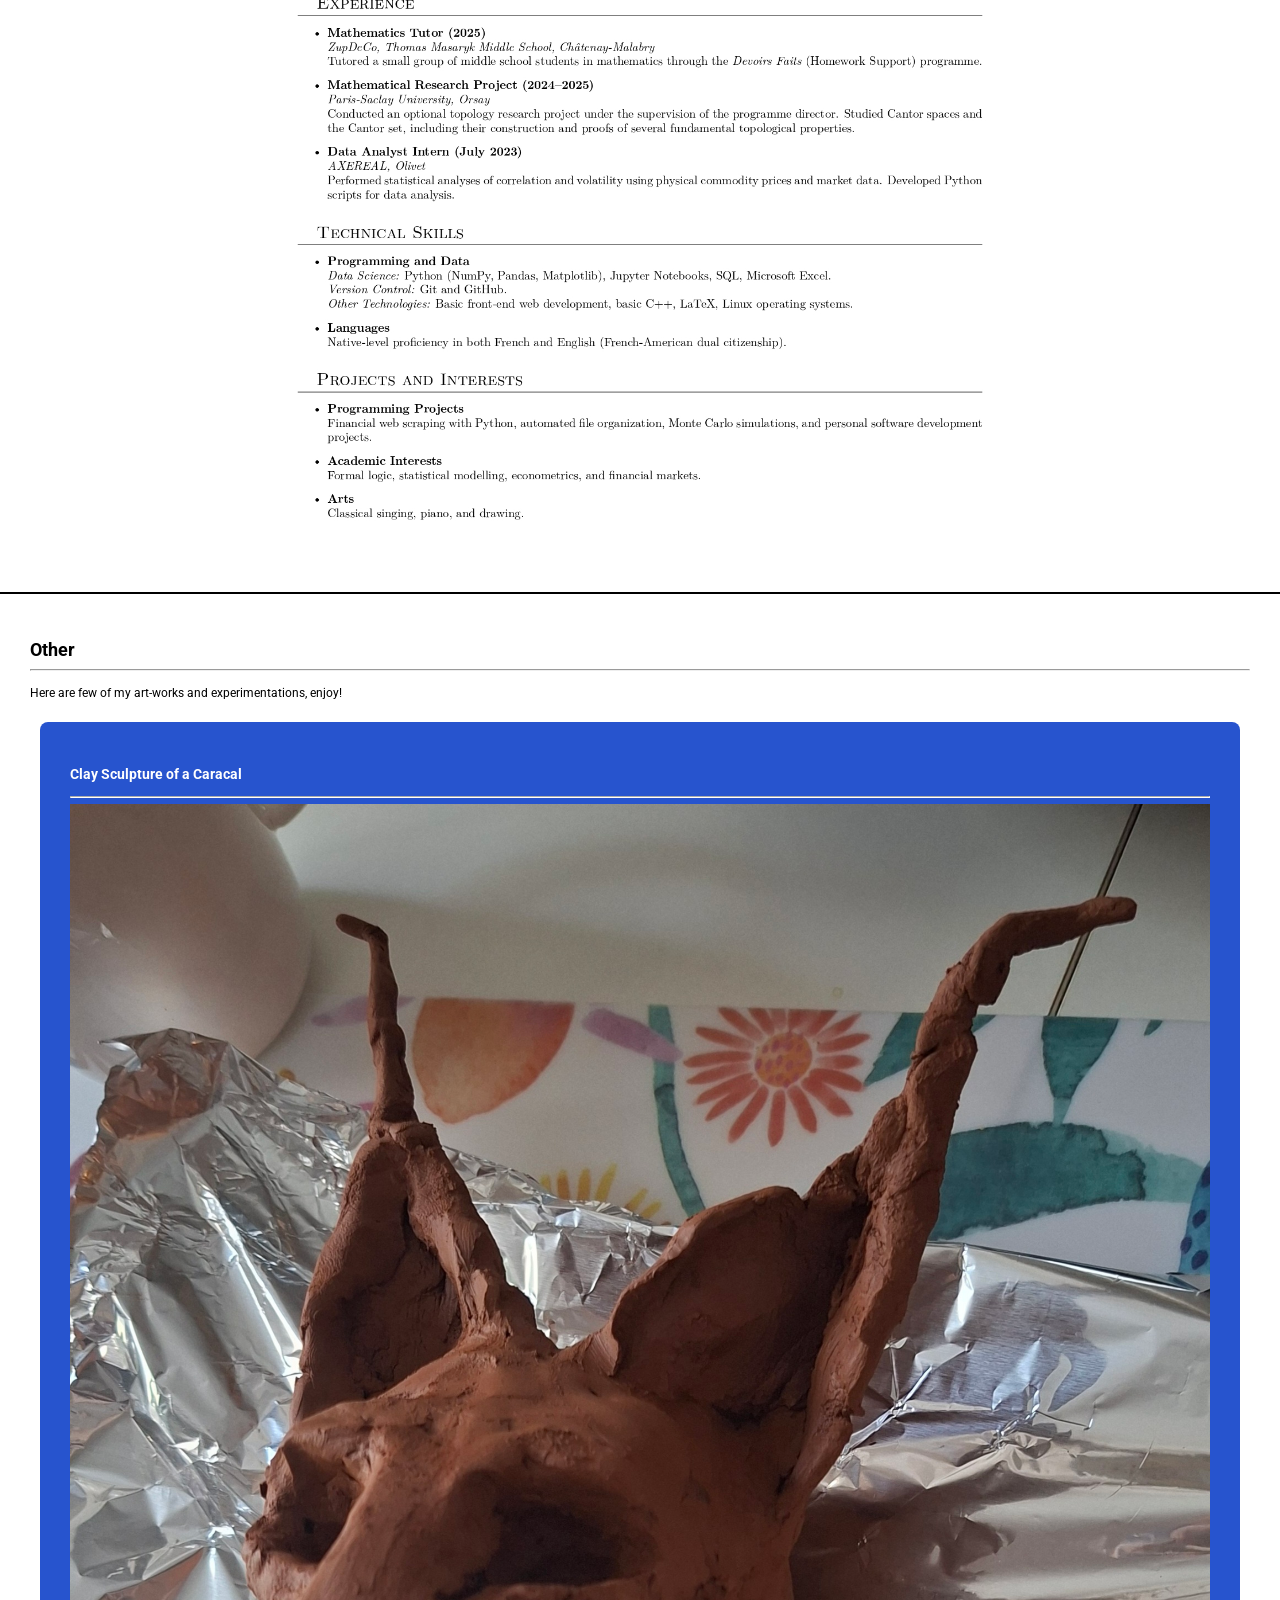
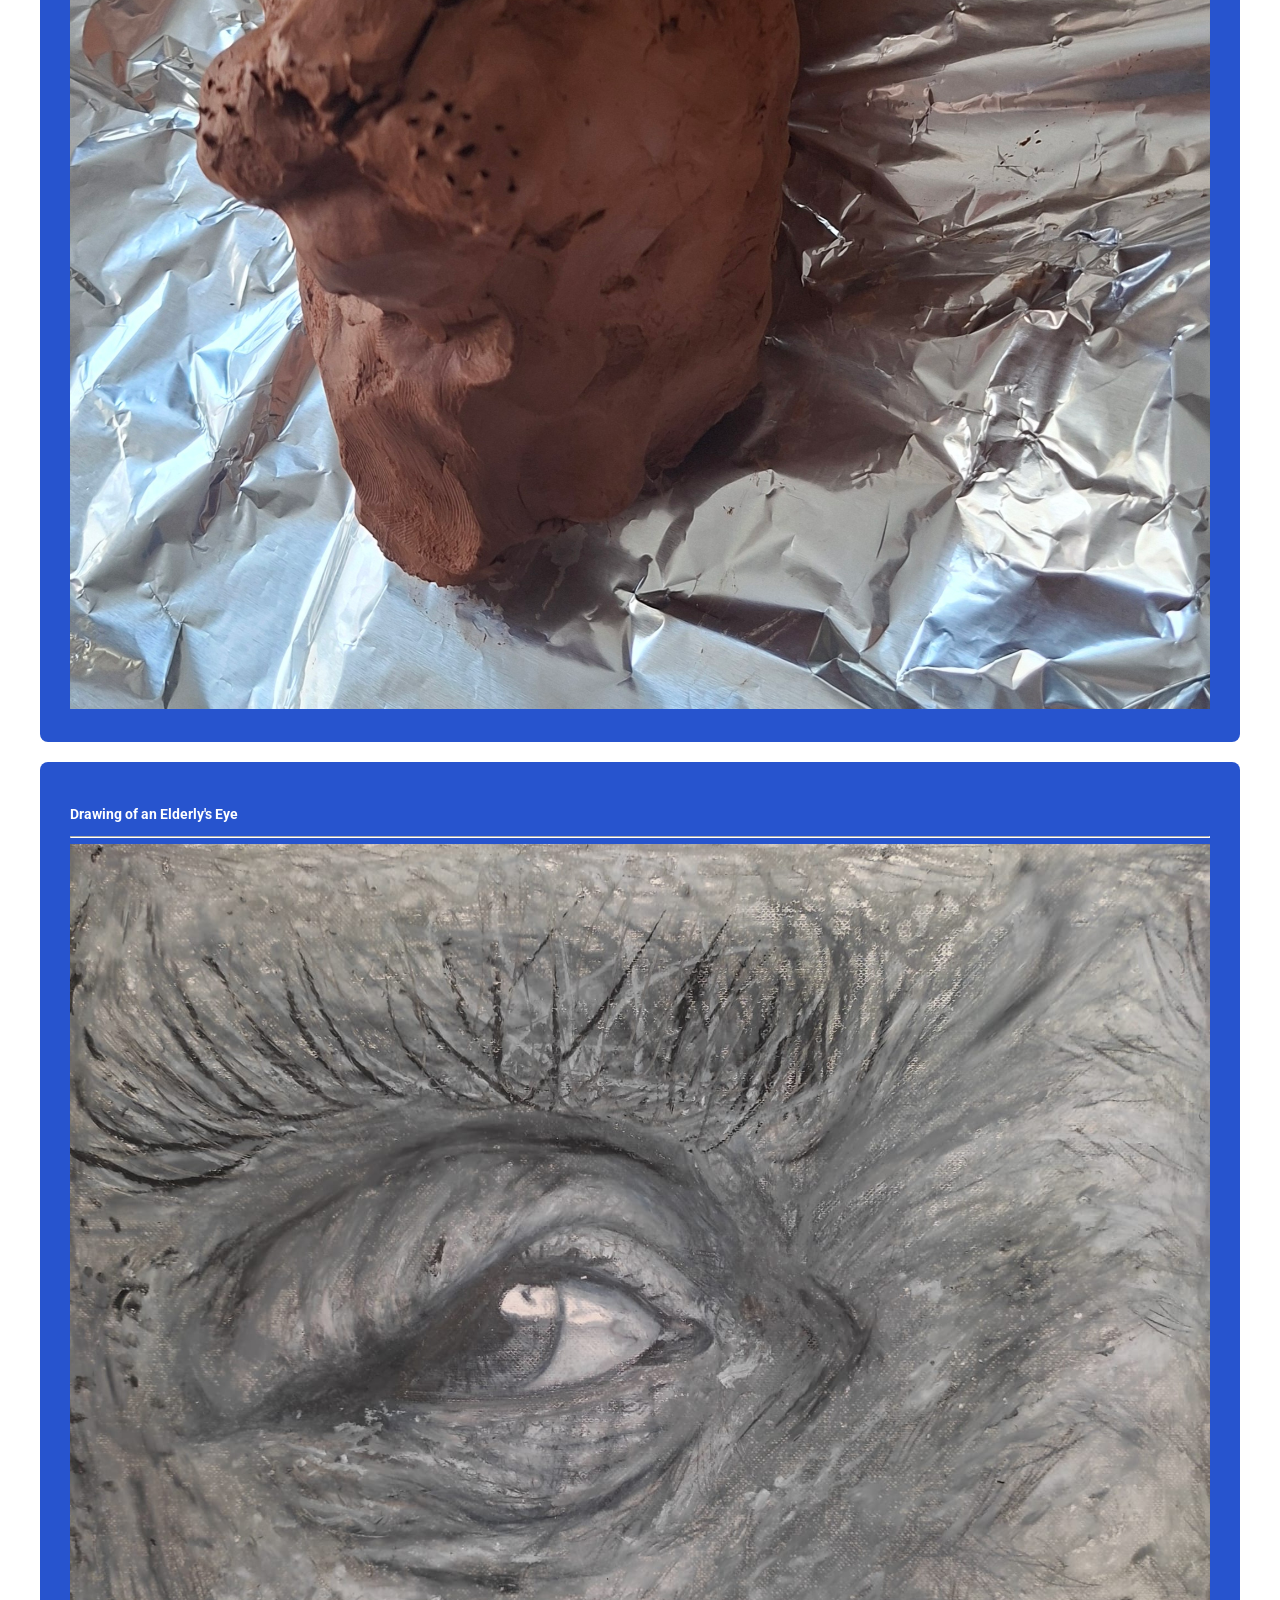
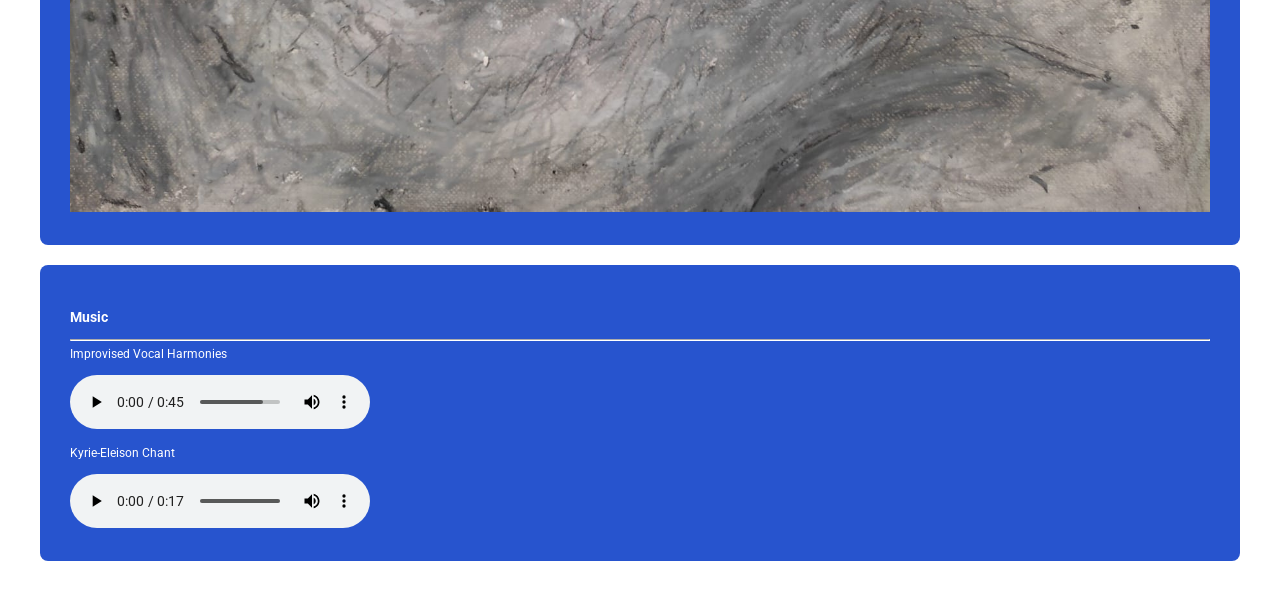
==== commit 6683fe1b: "updated wesbite" ====
--- a/src/index.html
+++ b/src/index.html
@@ -41,7 +41,29 @@
         </div>
         <div id="other">
             <h2>Other<hr></h2>
-            This section is currently empty. Site under construction.
+            <p>Here are few of my art-works and experimentations, enjoy!</p>
+            <div id="art-grid">
+                <div class="art-item">
+                    <h3>Clay Sculpture of a Caracal</h3>
+                    <hr>
+                    <img src="caracal_sculpture.jpg" width="100%">
+                </div>
+                <div class="art-item">
+                    <h3>Drawing of an Elderly's Eye</h3>
+                    <hr>
+                    <img src="old_eye.jpg" width="100%">
+                </div>
+                <div class="art-item">
+                    <h3>Music</h3>
+                    <hr>
+                    Improvised Vocal Harmonies<br><br>
+                    <audio controls src="choir_compisition.mp3"></audio>
+                    <br><br>
+                    Kyrie-Eleison Chant
+                    <br><br>
+                    <audio controls src="kyrie.mp3"></audio>
+                </div>
+            </div>
         </div>
     </div>
 </body>
--- a/src/styles.css
+++ b/src/styles.css
@@ -14,7 +14,7 @@
 }
 
 h1 {
-    font-size: 40px;
+    font-size: 50px;
 }
 
 h1 .div-keyword {
@@ -51,7 +51,7 @@
 
 #main-grid {
     display: grid;
-    grid-template-columns: 30vw 30vw;
+    grid-template-columns: 30vw 50vw;
 }
 
 #topbar #lang-div {
@@ -93,6 +93,25 @@
     padding: 250px 250px;
 }
 
+#art-grid {
+    display: grid;
+    grid-template-columns: 1fr 1fr 1fr;
+}
+
+.art-item {
+    border-radius: 8px;
+    margin: 10px 10px;
+    padding: 30px 30px;
+    background-color: var(--fgColor);
+    color: var(--textFgColor);
+}
+
+.art-item hr {
+    border-color: var(--textFgColor);
+    color: var(--textFgColor);
+    background-color: var(--textFgColor);
+}
+
 @media only screen and (orientation: portrait) {
     body {
         font-size: 12px;
@@ -106,6 +125,10 @@
         font-size: 32px;
     }
 
+    #art-grid {
+        grid-template-columns: 1fr;
+    }
+
     #other {
         padding: 30px 30px;
     }
@@ -136,7 +159,7 @@
     }
 }
 
-@media only screen and (max-width: 1200px) {
+@media only screen and (max-width: 1400px) {
     body {
         font-size: 12px;
     }
@@ -147,6 +170,10 @@
 
     h1 .div-keyword {
         font-size: 32px;
+    }
+
+    #art-grid {
+        grid-template-columns: 1fr;
     }
 
     #other {
